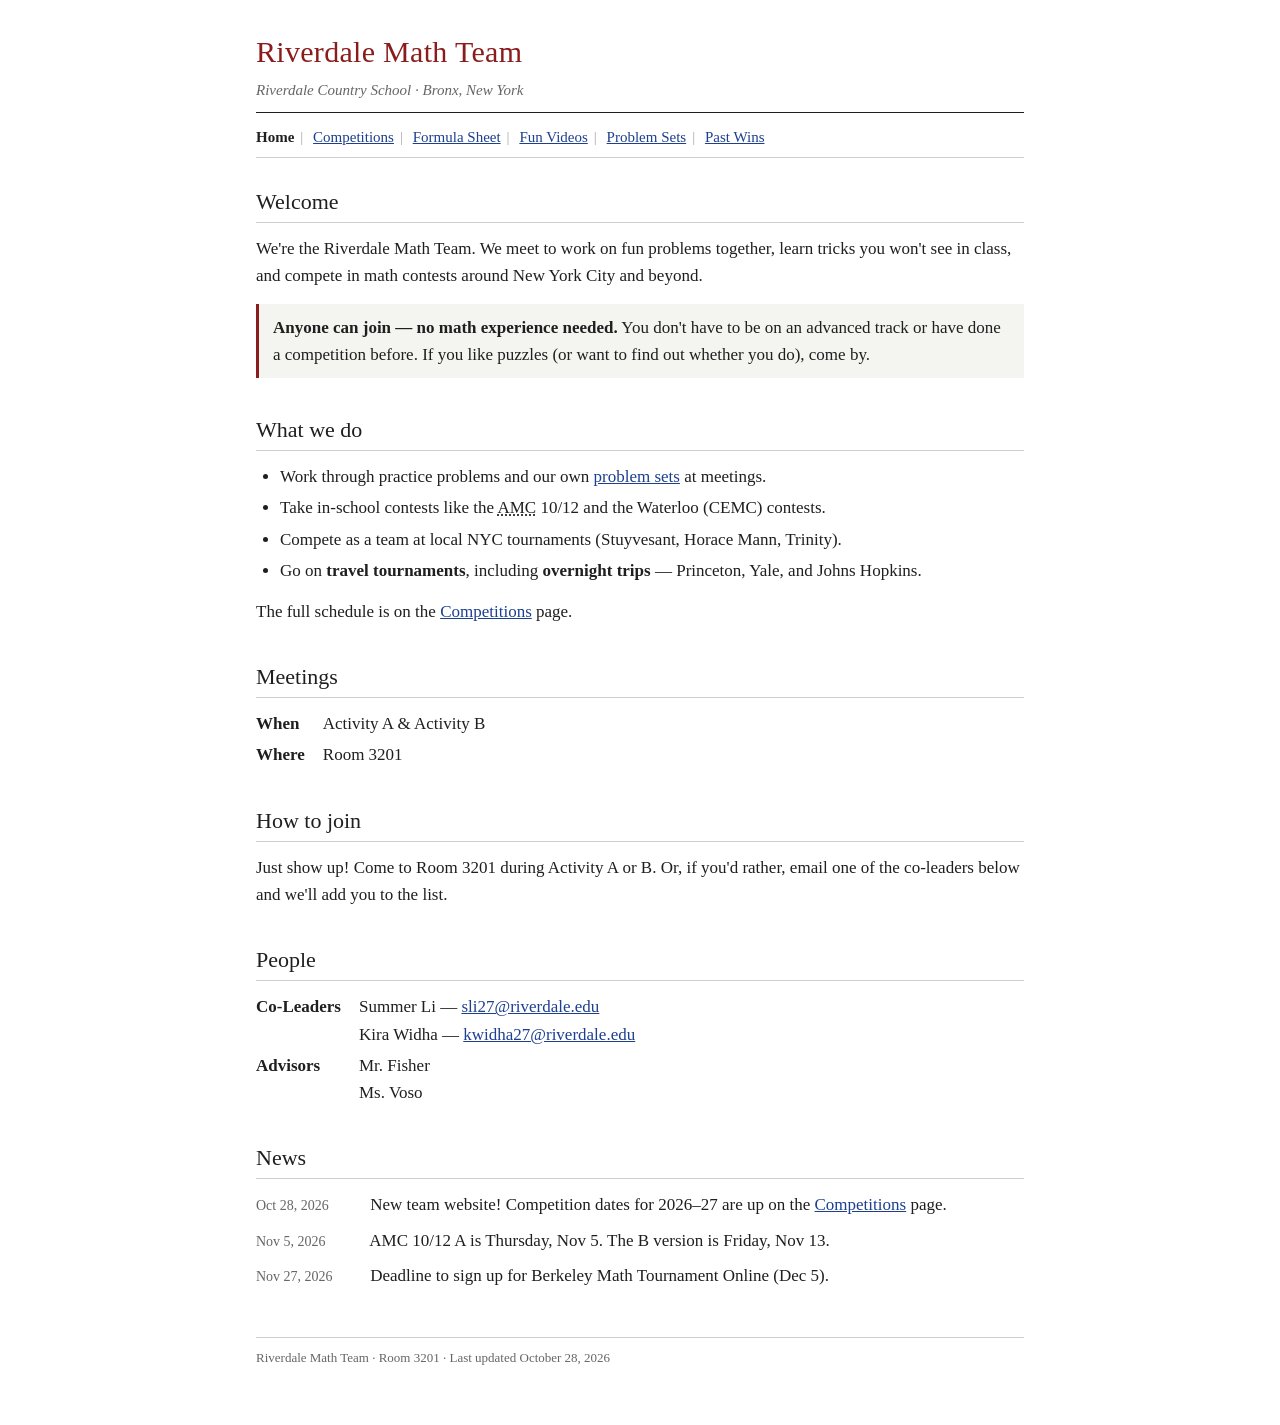
==== index.html @ 167c580d "Add files via upload" ====
<!DOCTYPE html>
<html lang="en">
<head>
<meta charset="utf-8">
<meta name="viewport" content="width=device-width, initial-scale=1">
<title>Riverdale Math Team</title>
<meta name="description" content="The Riverdale Math Team: open to everyone, no experience needed. Meetings, competitions, formula sheet, videos, and problem sets.">
<link rel="icon" href="data:image/svg+xml,%3Csvg xmlns='http://www.w3.org/2000/svg' viewBox='0 0 100 100'%3E%3Ctext y='.9em' font-size='90' font-family='Georgia,serif'%3E%CF%80%3C/text%3E%3C/svg%3E">
<link rel="stylesheet" href="style.css">
</head>
<body>

<header class="site-header">
  <h1><a href="index.html">Riverdale Math Team</a></h1>
  <p class="subtitle">Riverdale Country School &middot; Bronx, New York</p>
</header>

<nav class="site-nav">
  <span class="current">Home</span><span class="sep">|</span>
  <a href="competitions.html">Competitions</a><span class="sep">|</span>
  <a href="formulas.html">Formula Sheet</a><span class="sep">|</span>
  <a href="videos.html">Fun Videos</a><span class="sep">|</span>
  <a href="problem-sets.html">Problem Sets</a><span class="sep">|</span>
  <a href="wins.html">Past Wins</a>
</nav>

<main>

<h2>Welcome</h2>

<p>We're the Riverdale Math Team. We meet to work on fun problems together, learn tricks you won't see in class, and compete in math contests around New York City and beyond.</p>

<div class="note">
  <p><b>Anyone can join &mdash; no math experience needed.</b> You don't have to be on an advanced track or have done a competition before. If you like puzzles (or want to find out whether you do), come by.</p>
</div>

<h2>What we do</h2>
<ul>
  <li>Work through practice problems and our own <a href="problem-sets.html">problem sets</a> at meetings.</li>
  <li>Take in-school contests like the <abbr title="American Mathematics Competitions">AMC</abbr> 10/12 and the Waterloo (CEMC) contests.</li>
  <li>Compete as a team at local NYC tournaments (Stuyvesant, Horace Mann, Trinity).</li>
  <li>Go on <b>travel tournaments</b>, including <b>overnight trips</b> &mdash; Princeton, Yale, and Johns Hopkins.</li>
</ul>
<p>The full schedule is on the <a href="competitions.html">Competitions</a> page.</p>

<h2>Meetings</h2>
<dl class="info">
  <dt>When</dt><dd>Activity A &amp; Activity B</dd>
  <dt>Where</dt><dd>Room 3201</dd>
</dl>

<h2>How to join</h2>
<p>Just show up! Come to Room 3201 during Activity A or B. Or, if you'd rather, email one of the co-leaders below and we'll add you to the list.</p>

<h2>People</h2>
<dl class="info">
  <dt>Co-Leaders</dt>
  <dd>Summer Li &mdash; <a href="mailto:sli27@riverdale.edu">sli27@riverdale.edu</a><br>
      Kira Widha &mdash; <a href="mailto:kwidha27@riverdale.edu">kwidha27@riverdale.edu</a></dd>
  <dt>Advisors</dt>
  <dd>Mr. Fisher<br>Ms. Voso</dd>
</dl>

<h2>News</h2>
<!-- Add new items at the top. Keep each to a line or two. -->
<ul class="news">
  <li><span class="date">Oct 28, 2026</span> New team website! Competition dates for 2026&ndash;27 are up on the <a href="competitions.html">Competitions</a> page.</li>
  <li><span class="date">Nov 5, 2026</span> AMC 10/12 A is Thursday, Nov 5. The B version is Friday, Nov 13.</li>
  <li><span class="date">Nov 27, 2026</span> Deadline to sign up for Berkeley Math Tournament Online (Dec 5).</li>
</ul>

</main>

<footer class="site-footer">
  Riverdale Math Team &middot; Room 3201 &middot; Last updated October 28, 2026
</footer>

</body>
</html>
---- style.css ----
/* Riverdale Math Team — one stylesheet for every page.
   Kept deliberately plain: serif text, one link color, thin rules. */

:root {
  --text: #1f1f1f;
  --muted: #666;
  --rule: #cfcfcf;
  --link: #1d3f8f;
  --visited: #5a3d8a;
  --shade: #f4f4f1;
  --accent: #8a1c1c;   /* used sparingly: the title and "important" notes */
}

* { box-sizing: border-box; }

html { -webkit-text-size-adjust: 100%; }

body {
  margin: 0 auto;
  max-width: 800px;
  padding: 28px 16px 56px;
  background: #fff;
  color: var(--text);
  font-family: Georgia, "Times New Roman", Times, serif;
  font-size: 17px;
  line-height: 1.6;
}

a { color: var(--link); }
a:visited { color: var(--visited); }
a:hover { text-decoration-thickness: 2px; }

/* ---------- header + nav ---------- */

.site-header { border-bottom: 1px solid var(--text); padding-bottom: 10px; margin-bottom: 6px; }

.site-header h1 {
  margin: 0;
  font-size: 30px;
  font-weight: normal;
  letter-spacing: 0.01em;
  color: var(--accent);
}
.site-header h1 a, .site-header h1 a:visited { color: inherit; text-decoration: none; }

.site-header .subtitle { margin: 2px 0 0; color: var(--muted); font-style: italic; font-size: 15px; }

nav.site-nav { font-size: 15px; padding: 6px 0 0; margin-bottom: 26px; border-bottom: 1px solid var(--rule); padding-bottom: 8px; }
nav.site-nav a, nav.site-nav span { white-space: nowrap; }
nav.site-nav span.current { font-weight: bold; }
nav.site-nav .sep { color: #aaa; margin: 0 6px; }

/* ---------- text ---------- */

h2 { font-size: 22px; font-weight: normal; border-bottom: 1px solid var(--rule); padding-bottom: 3px; margin: 34px 0 12px; }
h3 { font-size: 18px; margin: 24px 0 8px; }
h2:first-of-type { margin-top: 8px; }

p { margin: 0 0 14px; }
ul, ol { padding-left: 24px; margin: 0 0 14px; }
li { margin-bottom: 4px; }

.muted { color: var(--muted); }
.small { font-size: 14px; }

.note {
  border-left: 3px solid var(--accent);
  background: var(--shade);
  padding: 10px 14px;
  margin: 0 0 18px;
}
.note p:last-child { margin-bottom: 0; }

/* definition-style list for people / meeting info */
dl.info { display: grid; grid-template-columns: max-content 1fr; gap: 4px 18px; margin: 0 0 14px; }
dl.info dt { font-weight: bold; }
dl.info dd { margin: 0; }

/* dated news list on the home page */
ul.news { list-style: none; padding: 0; }
ul.news li { margin-bottom: 8px; }
ul.news .date { color: var(--muted); font-size: 14px; display: inline-block; min-width: 110px; }

/* ---------- tables ---------- */

.table-wrap { overflow-x: auto; margin: 0 0 16px; -webkit-overflow-scrolling: touch; }

table { border-collapse: collapse; width: 100%; font-size: 15px; line-height: 1.4; }
th, td { border: 1px solid var(--rule); padding: 7px 9px; text-align: left; vertical-align: top; }
thead th { background: var(--shade); font-weight: bold; white-space: nowrap; }
tbody tr.season td { background: #fafaf8; font-weight: bold; font-size: 14px; letter-spacing: 0.04em; text-transform: uppercase; color: var(--muted); padding: 5px 9px; }

td .est { font-style: italic; color: #555; }
td .passed { color: #888; text-decoration: line-through; }
td .tag { font-size: 12px; color: var(--muted); white-space: nowrap; }
td.nowrap { white-space: nowrap; }
.scroll-hint { display: none; margin-bottom: 6px; }

/* ---------- formula sheet ---------- */

.toc { columns: 2; column-gap: 32px; font-size: 15px; }
.toc li { break-inside: avoid; }

table.formulas td:first-child { width: 34%; font-weight: bold; }
table.formulas td { vertical-align: middle; }
table.formulas .why { display: block; font-weight: normal; font-size: 13px; color: var(--muted); }

.amc12 { font-size: 11px; font-family: Verdana, Arial, sans-serif; border: 1px solid var(--accent); color: var(--accent); padding: 0 4px; border-radius: 2px; vertical-align: 2px; white-space: nowrap; }

.back-top { font-size: 13px; text-align: right; margin-top: -6px; }

/* ---------- videos ---------- */

ul.videos { list-style: none; padding: 0; }
ul.videos li { display: flex; gap: 14px; align-items: flex-start; padding: 12px 0; border-bottom: 1px dotted var(--rule); margin: 0; }
ul.videos li:last-child { border-bottom: 0; }
ul.videos img { width: 168px; height: 94px; object-fit: cover; border: 1px solid var(--rule); flex: none; background: var(--shade); }
ul.videos .title { font-weight: bold; }
ul.videos .meta { color: var(--muted); font-size: 14px; }
ul.videos p { margin: 4px 0 0; font-size: 15px; }
.fav { font-size: 12px; font-family: Verdana, Arial, sans-serif; background: var(--accent); color: #fff; padding: 1px 5px; border-radius: 2px; vertical-align: 2px; }

/* ---------- past wins ---------- */

.gallery { display: grid; grid-template-columns: repeat(auto-fill, minmax(220px, 1fr)); gap: 18px; margin-bottom: 18px; }
.gallery figure { margin: 0; }
.gallery img { width: 100%; height: auto; display: block; border: 1px solid var(--rule); }
.gallery figcaption { font-size: 14px; margin-top: 6px; line-height: 1.4; }
.gallery figcaption b { display: block; }
.gallery .placeholder {
  aspect-ratio: 4 / 3;
  border: 1px dashed #aaa;
  background: var(--shade);
  display: flex; align-items: center; justify-content: center;
  color: #999; font-style: italic; font-size: 14px;
}

/* ---------- footer ---------- */

footer.site-footer { margin-top: 48px; border-top: 1px solid var(--rule); padding-top: 10px; font-size: 13px; color: var(--muted); }

/* ---------- small screens ---------- */

@media (max-width: 600px) {
  body { font-size: 16px; padding-top: 18px; }
  .site-header h1 { font-size: 25px; }
  .toc { columns: 1; }
  dl.info { grid-template-columns: 1fr; gap: 0; }
  dl.info dd { margin-bottom: 8px; }
  ul.videos li { flex-direction: column; }
  ul.videos img { width: 100%; height: auto; aspect-ratio: 16 / 9; }
  /* stack formula rows: name on top, formula underneath */
  table.formulas, table.formulas tbody, table.formulas tr, table.formulas td { display: block; width: 100%; }
  table.formulas tr { border: 1px solid var(--rule); border-top: 0; }
  table.formulas tr:first-child { border-top: 1px solid var(--rule); }
  table.formulas td { border: 0; }
  table.formulas td:first-child { width: 100%; background: var(--shade); padding-bottom: 5px; }
  table.formulas td:last-child { overflow-x: auto; }
  table.comps { min-width: 720px; }
  .scroll-hint { display: block; }
}

@media print {
  nav.site-nav, footer.site-footer, .back-top { display: none; }
  body { max-width: none; font-size: 12pt; }
  a { color: inherit; text-decoration: none; }
}
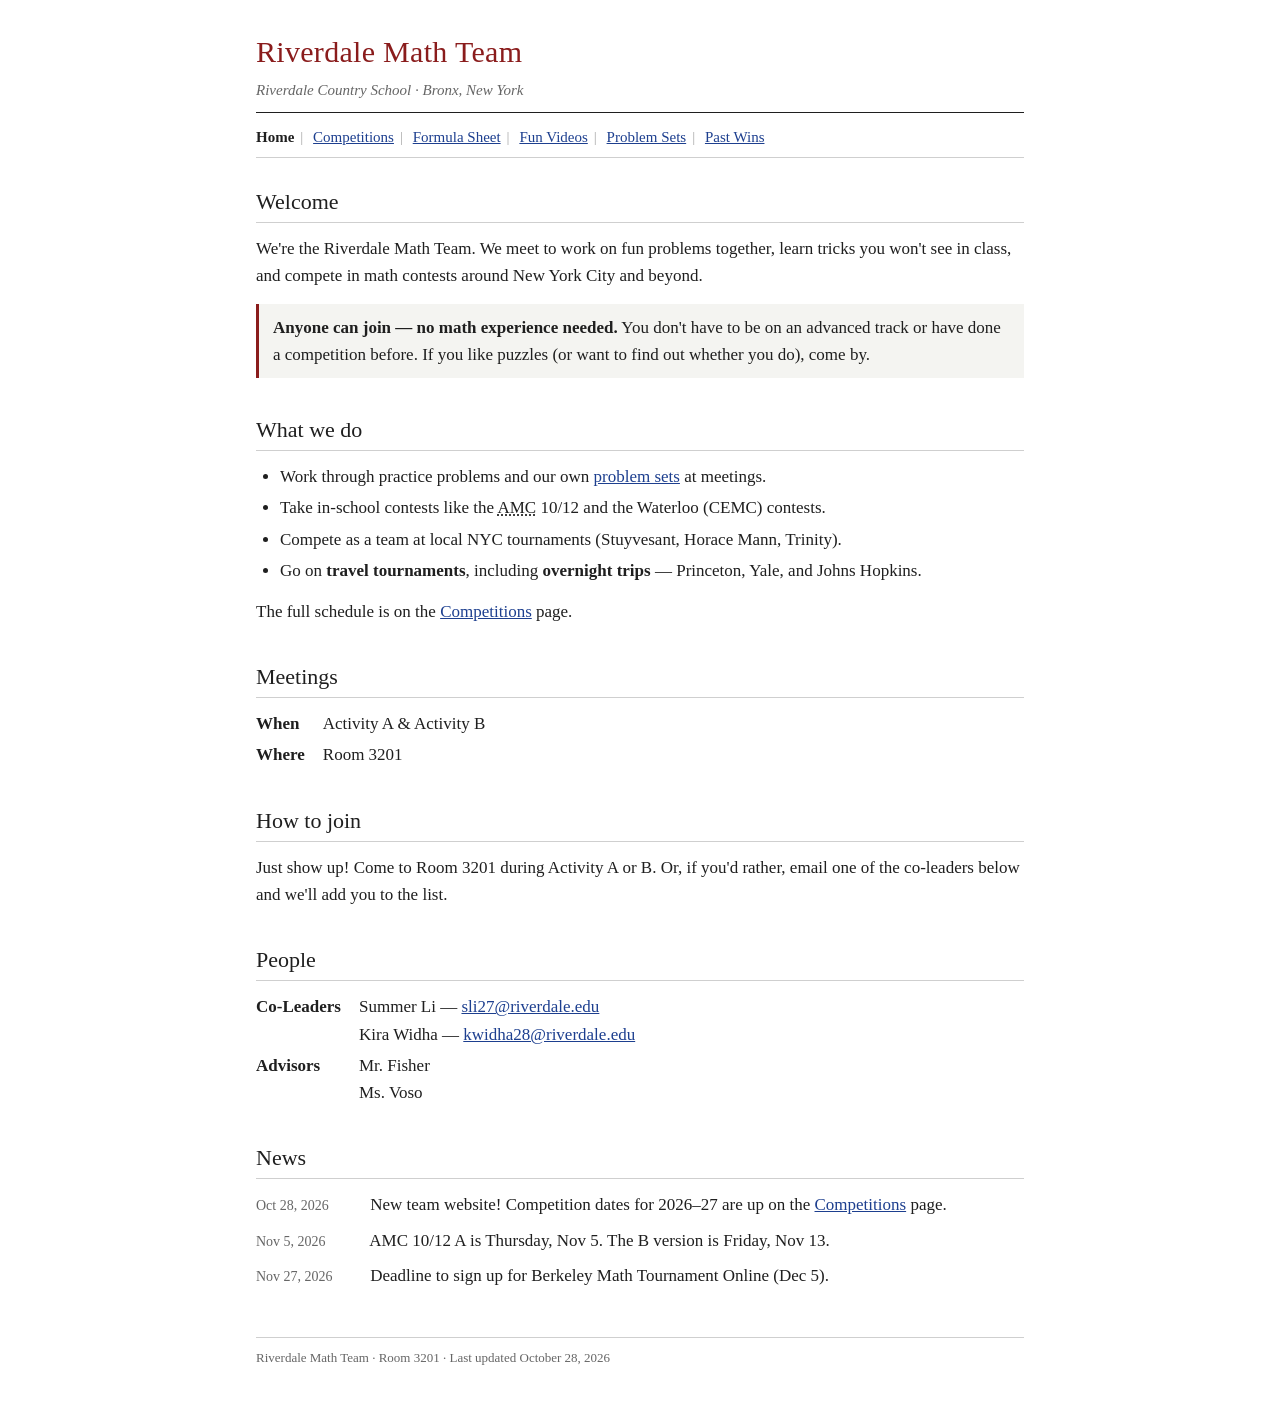
==== commit 607a306d: "Update index.html" ====
--- a/index.html
+++ b/index.html
@@ -56,7 +56,7 @@
 <dl class="info">
   <dt>Co-Leaders</dt>
   <dd>Summer Li &mdash; <a href="mailto:sli27@riverdale.edu">sli27@riverdale.edu</a><br>
-      Kira Widha &mdash; <a href="mailto:kwidha27@riverdale.edu">kwidha27@riverdale.edu</a></dd>
+      Kira Widha &mdash; <a href="mailto:kwidha28@riverdale.edu">kwidha28@riverdale.edu</a></dd>
   <dt>Advisors</dt>
   <dd>Mr. Fisher<br>Ms. Voso</dd>
 </dl>
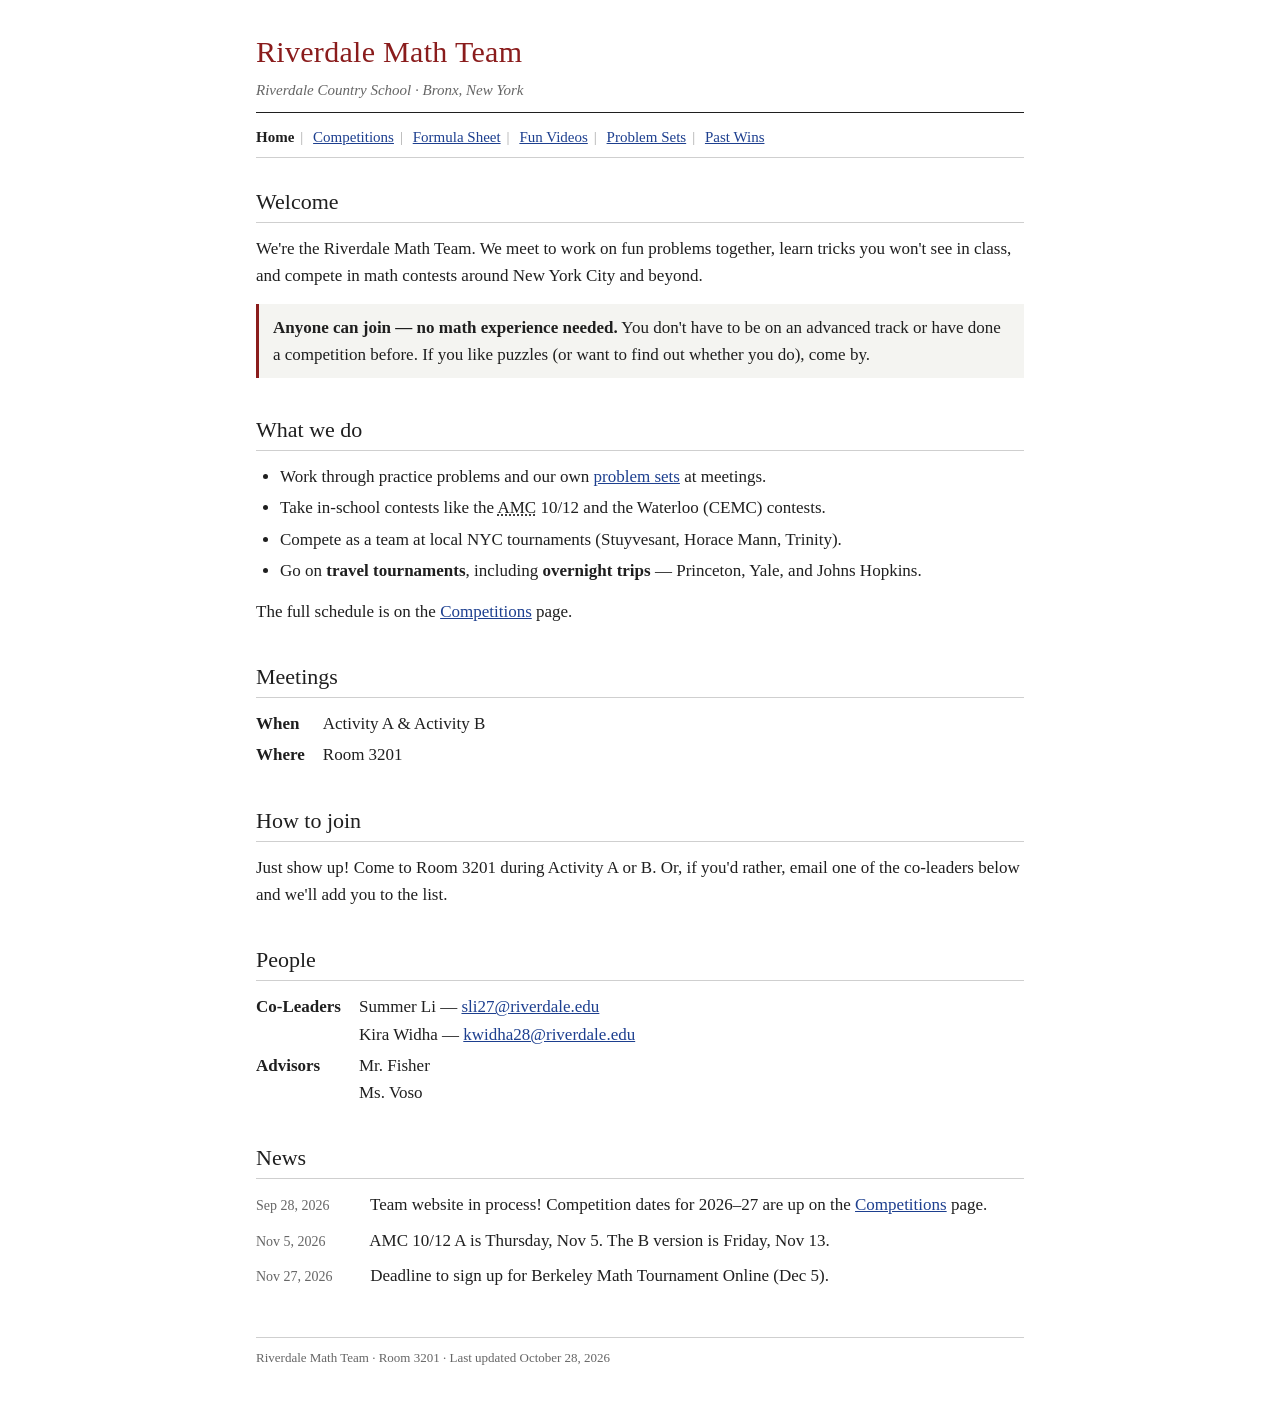
==== commit 3b9be95f: "Update index.html" ====
--- a/index.html
+++ b/index.html
@@ -64,7 +64,7 @@
 <h2>News</h2>
 <!-- Add new items at the top. Keep each to a line or two. -->
 <ul class="news">
-  <li><span class="date">Oct 28, 2026</span> New team website! Competition dates for 2026&ndash;27 are up on the <a href="competitions.html">Competitions</a> page.</li>
+  <li><span class="date">Sep 28, 2026</span> Team website in process! Competition dates for 2026&ndash;27 are up on the <a href="competitions.html">Competitions</a> page.</li>
   <li><span class="date">Nov 5, 2026</span> AMC 10/12 A is Thursday, Nov 5. The B version is Friday, Nov 13.</li>
   <li><span class="date">Nov 27, 2026</span> Deadline to sign up for Berkeley Math Tournament Online (Dec 5).</li>
 </ul>
